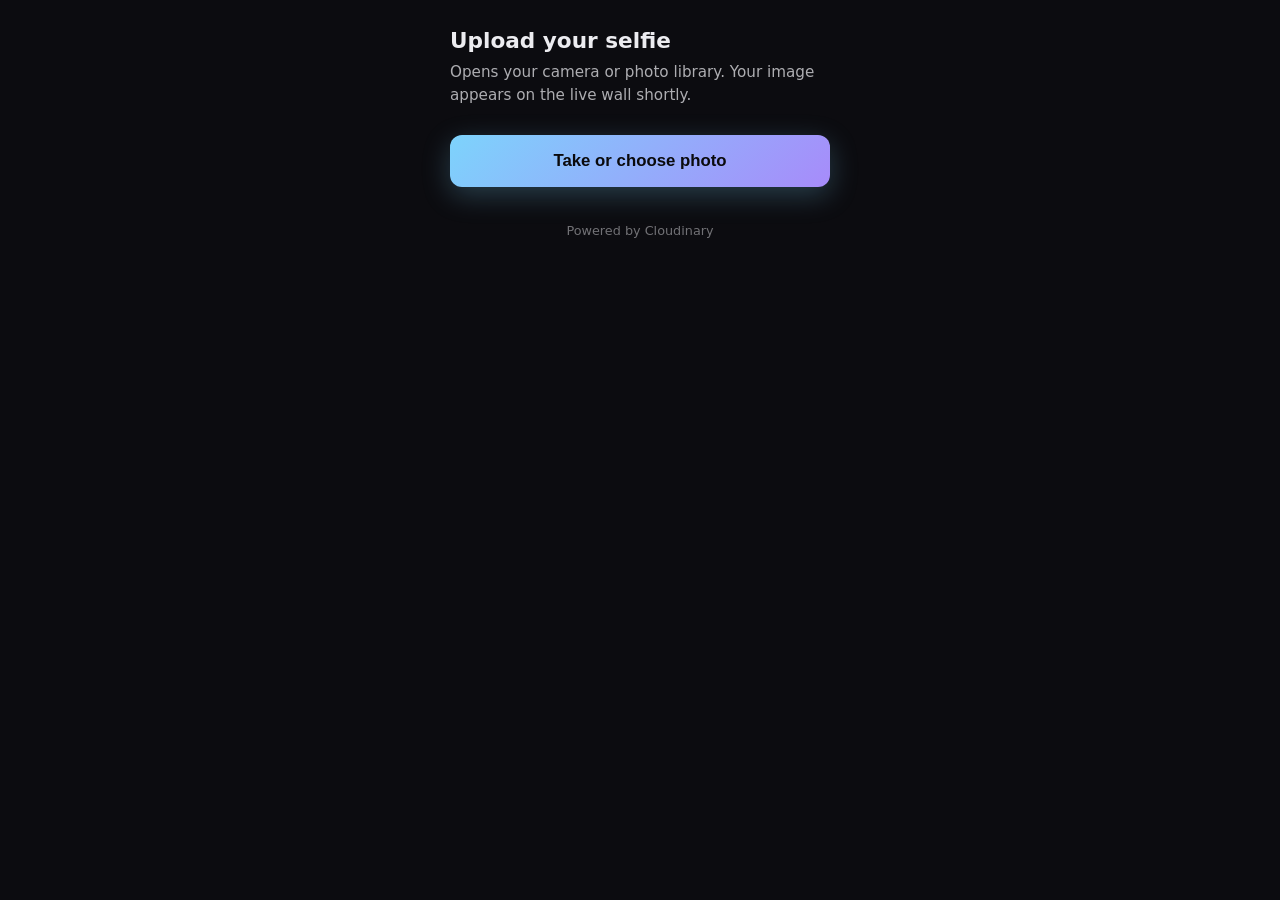
==== mobile.html @ 4f429593 "Initial commit" ====
<!DOCTYPE html>
<html lang="en">
  <head>
    <meta charset="utf-8" />
    <meta name="viewport" content="width=device-width, initial-scale=1" />
    <title>Upload a selfie</title>
    <link rel="stylesheet" href="css/mobile.css" />
  </head>
  <body>
    <div class="page">
      <h1>Upload your selfie</h1>
      <p class="lead">Opens your camera or photo library. Your image appears on the live wall shortly.</p>
      <button type="button" class="btn" id="open-upload">Take or choose photo</button>
      <div class="toast" id="toast" hidden>Uploaded — check the big screen.</div>
      <div class="err" id="err" hidden></div>
      <p class="footer">Powered by Cloudinary</p>
    </div>

    <script src="https://upload-widget.cloudinary.com/global/all.js" type="text/javascript"></script>
    <script src="js/site-config.js"></script>
    <script src="js/mobile.js"></script>
  </body>
</html>
---- css/mobile.css ----
*,
*::before,
*::after {
  box-sizing: border-box;
}

html,
body {
  margin: 0;
  min-height: 100%;
  background: #0c0c10;
  color: #ececf0;
  font-family: system-ui, -apple-system, Segoe UI, Roboto, sans-serif;
  -webkit-font-smoothing: antialiased;
}

.page {
  max-width: 420px;
  margin: 0 auto;
  padding: 28px 20px 48px;
}

h1 {
  font-size: 1.35rem;
  font-weight: 600;
  margin: 0 0 8px;
}

.lead {
  font-size: 0.95rem;
  line-height: 1.5;
  opacity: 0.72;
  margin: 0 0 28px;
}

.btn {
  display: inline-flex;
  align-items: center;
  justify-content: center;
  width: 100%;
  padding: 16px 20px;
  font-size: 1.05rem;
  font-weight: 600;
  color: #0a0a0c;
  background: linear-gradient(135deg, #7dd3fc 0%, #a78bfa 100%);
  border: none;
  border-radius: 12px;
  cursor: pointer;
  box-shadow: 0 8px 28px rgba(125, 211, 252, 0.25);
}

.btn:active {
  transform: scale(0.98);
}

.toast {
  margin-top: 20px;
  padding: 12px 14px;
  border-radius: 10px;
  font-size: 0.9rem;
  line-height: 1.45;
  background: rgba(34, 197, 94, 0.12);
  border: 1px solid rgba(34, 197, 94, 0.35);
  color: #bbf7d0;
}

.toast[hidden] {
  display: none;
}

.err {
  margin-top: 16px;
  padding: 12px 14px;
  border-radius: 10px;
  font-size: 0.88rem;
  background: rgba(248, 113, 113, 0.1);
  border: 1px solid rgba(248, 113, 113, 0.35);
  color: #fecaca;
}

.err[hidden] {
  display: none;
}

.footer {
  margin-top: 36px;
  font-size: 0.8rem;
  opacity: 0.45;
  text-align: center;
}
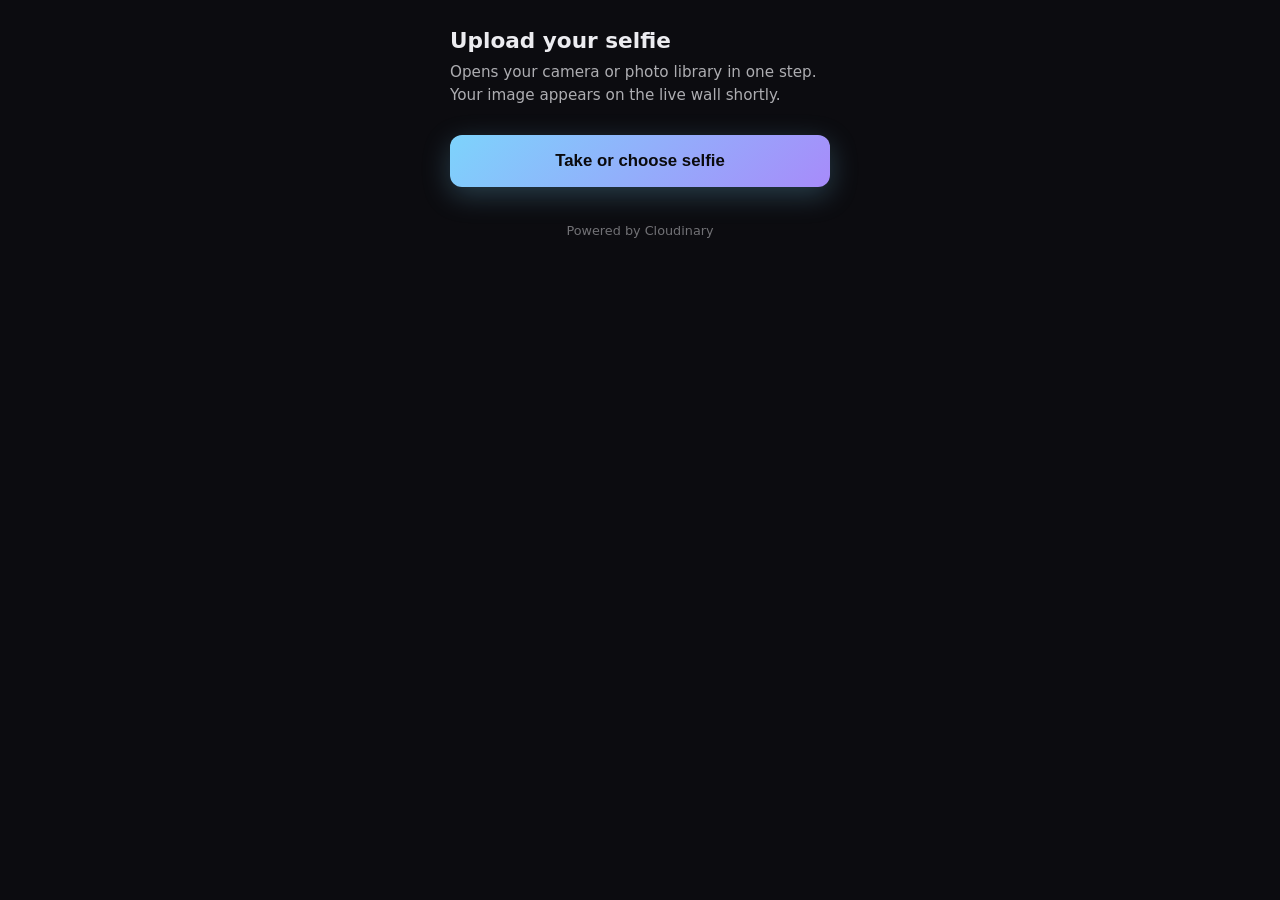
==== commit c2716ea6: "Still in initial development many improvements, pushing to test." ====
--- a/mobile.html
+++ b/mobile.html
@@ -9,14 +9,20 @@
   <body>
     <div class="page">
       <h1>Upload your selfie</h1>
-      <p class="lead">Opens your camera or photo library. Your image appears on the live wall shortly.</p>
-      <button type="button" class="btn" id="open-upload">Take or choose photo</button>
+      <p class="lead">Opens your camera or photo library in one step. Your image appears on the live wall shortly.</p>
+      <button type="button" class="btn" id="open-upload">Take or choose selfie</button>
+      <input
+        type="file"
+        id="photo-input"
+        accept="image/*"
+        hidden
+        aria-hidden="true"
+      />
       <div class="toast" id="toast" hidden>Uploaded — check the big screen.</div>
       <div class="err" id="err" hidden></div>
       <p class="footer">Powered by Cloudinary</p>
     </div>
 
-    <script src="https://upload-widget.cloudinary.com/global/all.js" type="text/javascript"></script>
     <script src="js/site-config.js"></script>
     <script src="js/mobile.js"></script>
   </body>
--- a/css/mobile.css
+++ b/css/mobile.css
@@ -53,6 +53,12 @@
   transform: scale(0.98);
 }
 
+.btn:disabled {
+  opacity: 0.55;
+  cursor: wait;
+  transform: none;
+}
+
 .toast {
   margin-top: 20px;
   padding: 12px 14px;
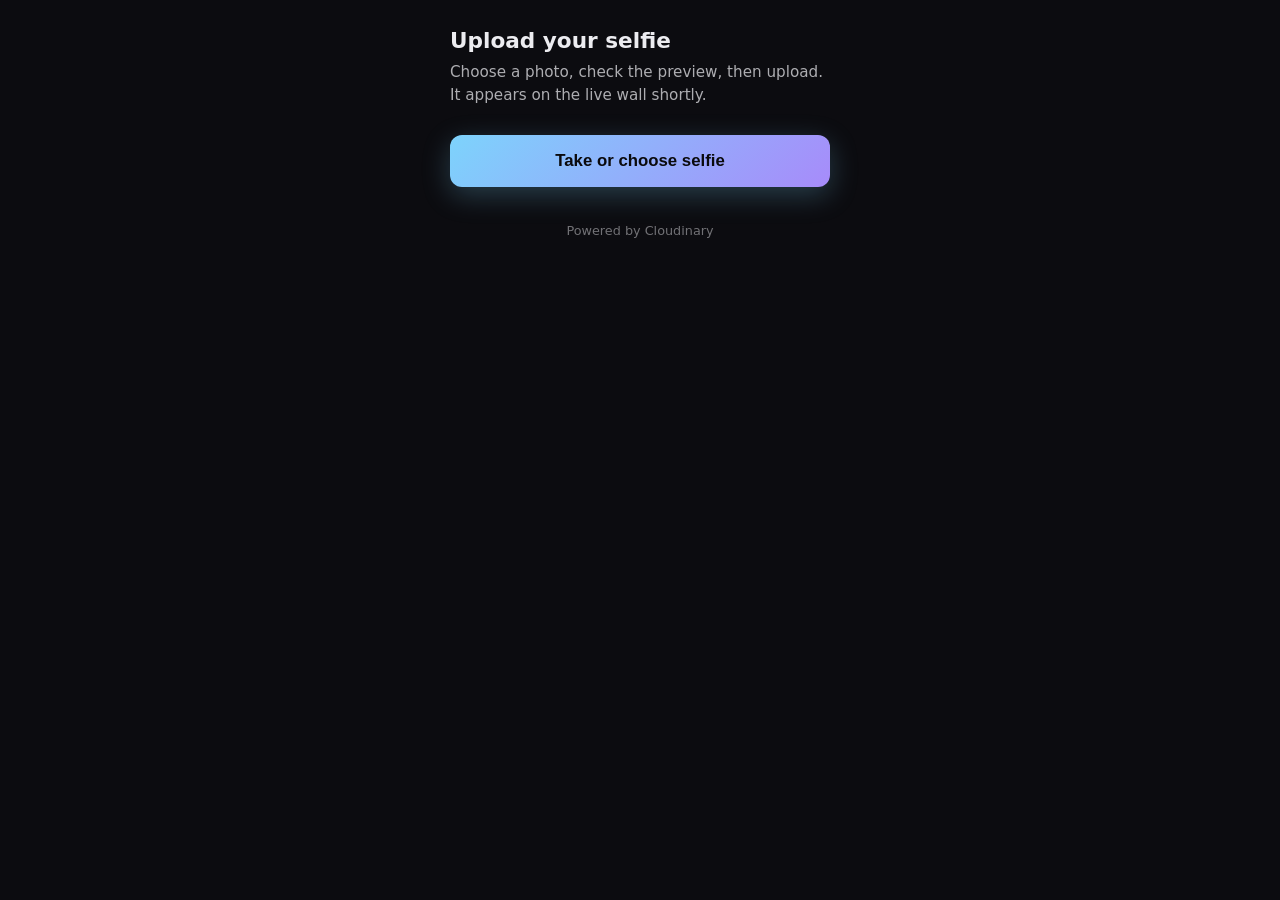
==== commit 59967885: "improvements to mobile upload experience" ====
--- a/mobile.html
+++ b/mobile.html
@@ -9,7 +9,7 @@
   <body>
     <div class="page">
       <h1>Upload your selfie</h1>
-      <p class="lead">Opens your camera or photo library in one step. Your image appears on the live wall shortly.</p>
+      <p class="lead">Choose a photo, check the preview, then upload. It appears on the live wall shortly.</p>
       <button type="button" class="btn" id="open-upload">Take or choose selfie</button>
       <input
         type="file"
@@ -18,6 +18,19 @@
         hidden
         aria-hidden="true"
       />
+
+      <div class="preview-panel" id="preview-panel" hidden>
+        <p class="preview-heading">Preview</p>
+        <div class="preview-frame">
+          <img id="preview-img" width="400" height="400" alt="Your selected photo" />
+        </div>
+        <p class="preview-filename" id="preview-filename"></p>
+        <div class="preview-actions">
+          <button type="button" class="btn" id="preview-upload">Upload to wall</button>
+          <button type="button" class="btn btn-secondary" id="preview-cancel">Choose different photo</button>
+        </div>
+      </div>
+
       <div class="toast" id="toast" hidden>Uploaded — check the big screen.</div>
       <div class="err" id="err" hidden></div>
       <p class="footer">Powered by Cloudinary</p>
--- a/css/mobile.css
+++ b/css/mobile.css
@@ -59,6 +59,68 @@
   transform: none;
 }
 
+.btn-secondary {
+  margin-top: 10px;
+  color: #e8e8ec;
+  background: rgba(255, 255, 255, 0.08);
+  box-shadow: none;
+  border: 1px solid rgba(255, 255, 255, 0.14);
+}
+
+.btn-secondary:active {
+  transform: scale(0.98);
+}
+
+.btn-secondary:disabled {
+  opacity: 0.45;
+  cursor: not-allowed;
+}
+
+.preview-panel {
+  margin-top: 8px;
+}
+
+.preview-panel[hidden] {
+  display: none;
+}
+
+.preview-heading {
+  margin: 0 0 10px;
+  font-size: 0.9rem;
+  font-weight: 600;
+  opacity: 0.85;
+}
+
+.preview-frame {
+  border-radius: 12px;
+  overflow: hidden;
+  background: #14141c;
+  border: 1px solid rgba(255, 255, 255, 0.1);
+  max-height: min(52vh, 360px);
+  display: flex;
+  align-items: center;
+  justify-content: center;
+}
+
+.preview-frame img {
+  display: block;
+  width: 100%;
+  height: auto;
+  max-height: min(52vh, 360px);
+  object-fit: contain;
+}
+
+.preview-filename {
+  margin: 10px 0 0;
+  font-size: 0.78rem;
+  opacity: 0.5;
+  word-break: break-all;
+}
+
+.preview-actions {
+  margin-top: 18px;
+}
+
 .toast {
   margin-top: 20px;
   padding: 12px 14px;
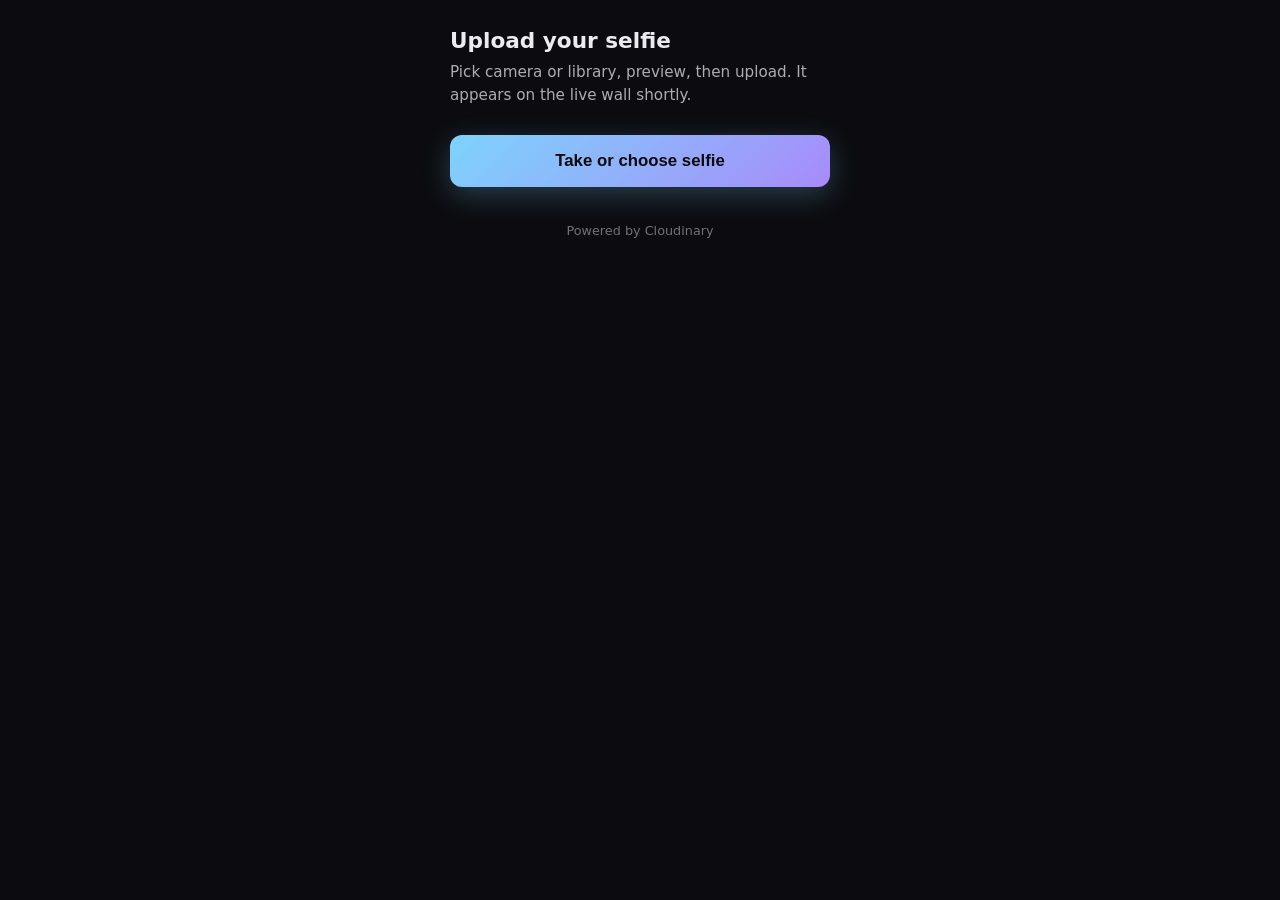
==== commit 8dcd9c51: "working on mobile" ====
--- a/mobile.html
+++ b/mobile.html
@@ -9,15 +9,32 @@
   <body>
     <div class="page">
       <h1>Upload your selfie</h1>
-      <p class="lead">Choose a photo, check the preview, then upload. It appears on the live wall shortly.</p>
+      <p class="lead">Pick camera or library, preview, then upload. It appears on the live wall shortly.</p>
       <button type="button" class="btn" id="open-upload">Take or choose selfie</button>
+      <input type="file" id="photo-input-library" accept="image/*" hidden aria-hidden="true" />
       <input
         type="file"
-        id="photo-input"
+        id="photo-input-camera"
         accept="image/*"
+        capture="user"
         hidden
         aria-hidden="true"
       />
+
+      <div class="source-sheet" id="source-sheet" hidden>
+        <div class="source-sheet-backdrop" id="source-sheet-backdrop" aria-hidden="true"></div>
+        <div
+          class="source-sheet-panel"
+          role="dialog"
+          aria-modal="true"
+          aria-labelledby="source-sheet-title"
+        >
+          <p class="source-sheet-title" id="source-sheet-title">Add a photo</p>
+          <button type="button" class="btn" id="pick-camera">Take photo</button>
+          <button type="button" class="btn btn-secondary" id="pick-library">Photo library</button>
+          <button type="button" class="source-sheet-cancel" id="source-sheet-cancel">Cancel</button>
+        </div>
+      </div>
 
       <div class="preview-panel" id="preview-panel" hidden>
         <p class="preview-heading">Preview</p>
--- a/css/mobile.css
+++ b/css/mobile.css
@@ -121,6 +121,71 @@
   margin-top: 18px;
 }
 
+/* Camera vs library picker (two file inputs: only library works without capture on many phones) */
+.source-sheet {
+  position: fixed;
+  inset: 0;
+  z-index: 100;
+  display: flex;
+  align-items: flex-end;
+  justify-content: center;
+  padding: 16px;
+}
+
+.source-sheet[hidden] {
+  display: none;
+}
+
+.source-sheet-backdrop {
+  position: absolute;
+  inset: 0;
+  background: rgba(6, 6, 10, 0.65);
+  backdrop-filter: blur(3px);
+}
+
+.source-sheet-panel {
+  position: relative;
+  width: 100%;
+  max-width: 400px;
+  padding: 22px 20px 20px;
+  border-radius: 16px 16px 12px 12px;
+  background: linear-gradient(180deg, #1a1a24 0%, #12121a 100%);
+  border: 1px solid rgba(255, 255, 255, 0.1);
+  box-shadow: 0 -8px 40px rgba(0, 0, 0, 0.45);
+}
+
+.source-sheet-title {
+  margin: 0 0 16px;
+  font-size: 1.05rem;
+  font-weight: 600;
+  text-align: center;
+}
+
+.source-sheet-panel .btn {
+  margin-top: 0;
+}
+
+.source-sheet-panel .btn-secondary {
+  margin-top: 10px;
+}
+
+.source-sheet-cancel {
+  display: block;
+  width: 100%;
+  margin-top: 14px;
+  padding: 12px;
+  font-size: 0.95rem;
+  color: rgba(236, 236, 240, 0.65);
+  background: transparent;
+  border: none;
+  cursor: pointer;
+  border-radius: 8px;
+}
+
+.source-sheet-cancel:active {
+  background: rgba(255, 255, 255, 0.06);
+}
+
 .toast {
   margin-top: 20px;
   padding: 12px 14px;
